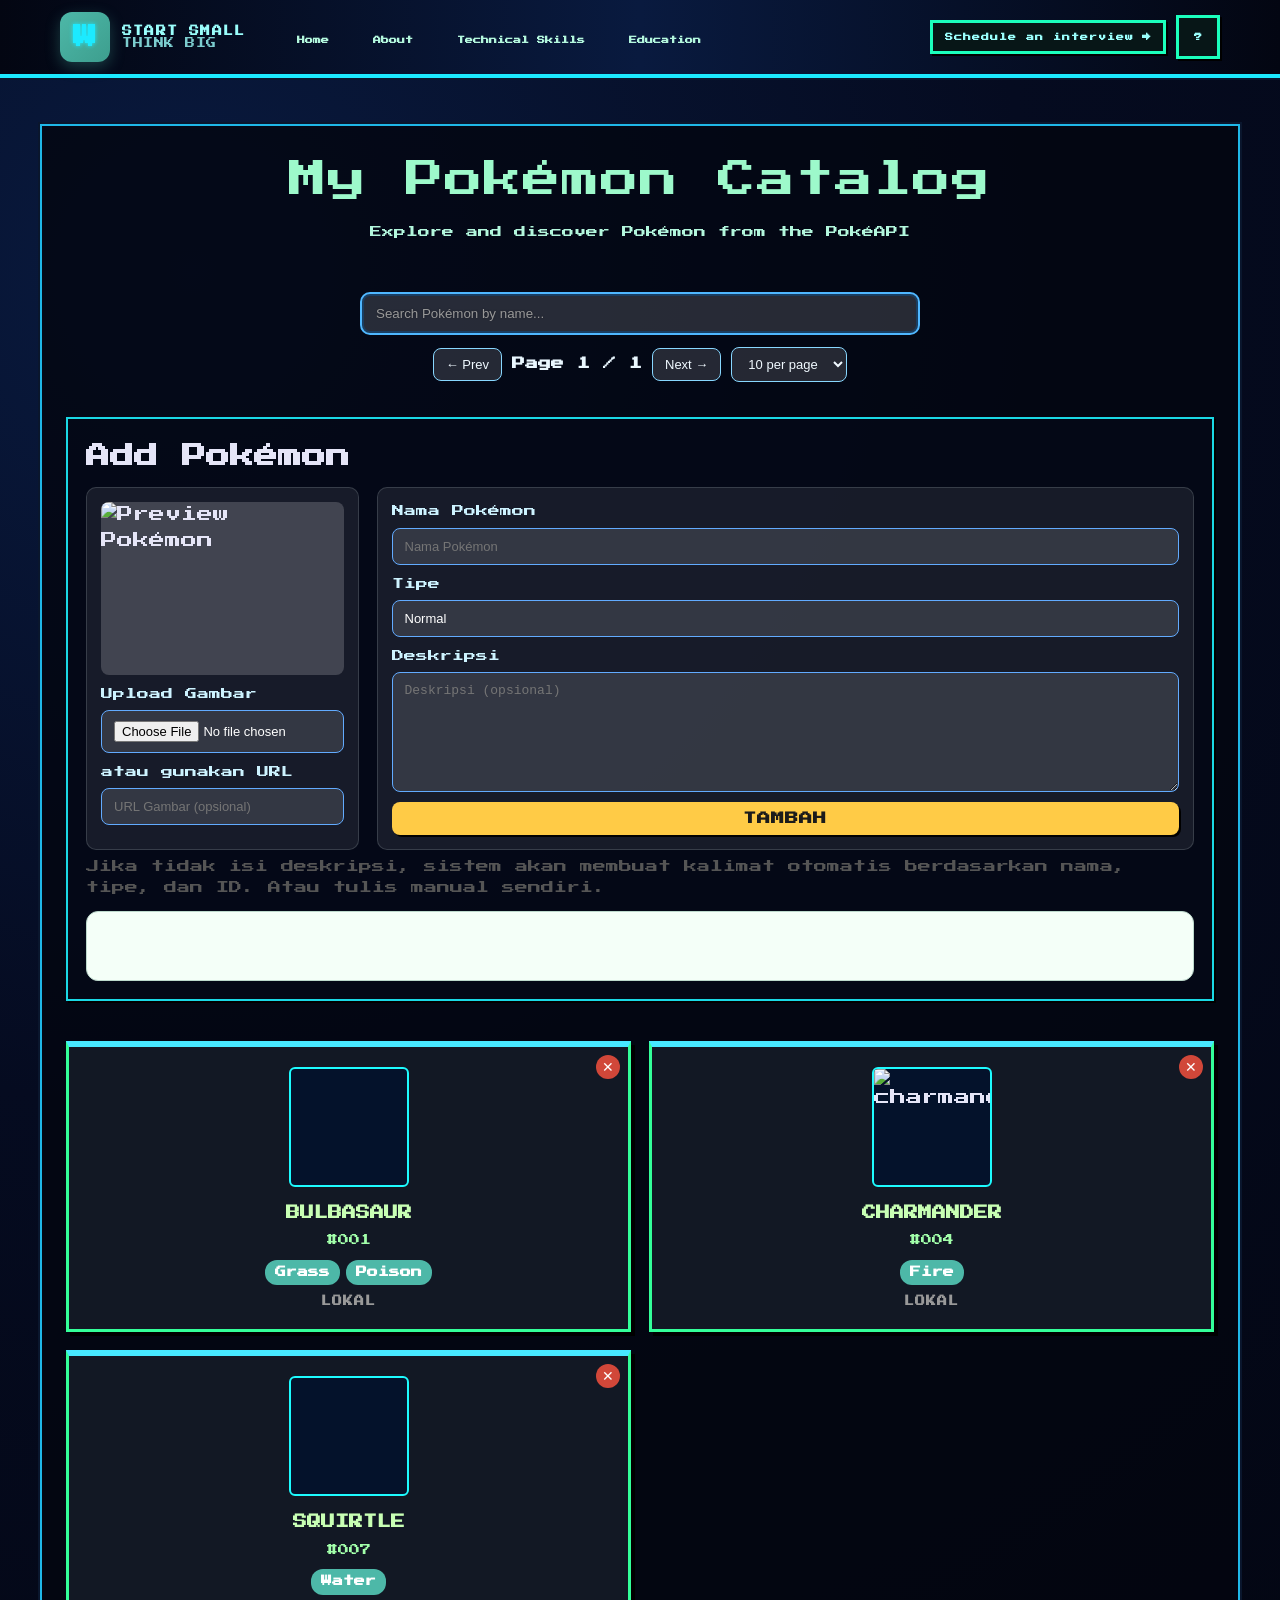
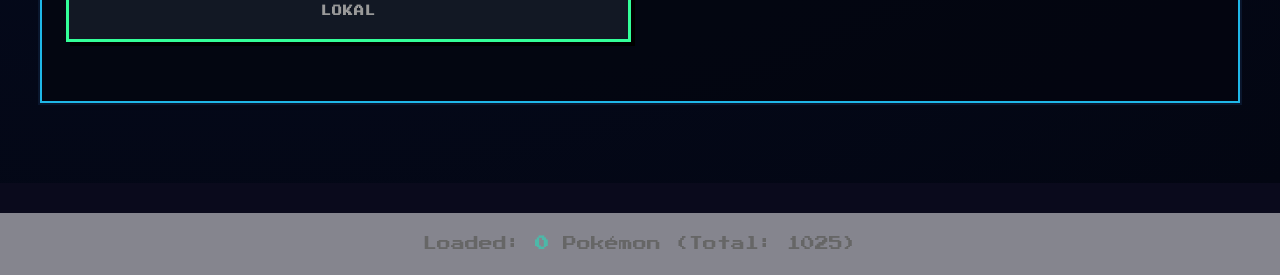
==== catalog/my-catalog.html @ b183f227 "Initial commit" ====
<!DOCTYPE html>
<html lang="id">
<head>
    <meta charset="UTF-8">
    <meta name="viewport" content="width=device-width, initial-scale=1.0">
    <title>My Catalog - Pokémon Collection</title>
    <link rel="preconnect" href="https://fonts.googleapis.com">
    <link rel="preconnect" href="https://fonts.gstatic.com" crossorigin>
    <link href="https://fonts.googleapis.com/css2?family=Press+Start+2P&display=swap" rel="stylesheet">
    <link rel="stylesheet" href="../css/styles.css">
    <link rel="stylesheet" href="../css/catalog.css">
</head>
<body>
    <!-- Navigation Bar -->
    <nav class="navbar navbar-fixed">
        <div class="nav-container">
            <div class="logo">
                <div class="logo-mark">W</div>
                <span class="logo-text">START SMALL<br><small>THINK BIG</small></span>
            </div>
            <ul class="nav-menu">
                <li><a href="../index/index.html">Home</a></li>
                <li><a href="../index/index.html#about">About</a></li>
                <li><a href="../skills/technical-skills.html" target="_blank" rel="noopener noreferrer">Technical Skills</a></li>
                <li><a href="../education/education.html" target="_blank" rel="noopener noreferrer">Education</a></li>
            </ul>
            <div class="nav-buttons">
                <button class="btn-schedule">Schedule an interview <span class="arrow">→</span></button>
                <button class="btn-help">?</button>
            </div>
        </div>
    </nav>

    <!-- Catalog Section -->
    <section class="catalog-section">
        <div class="catalog-container">
            <div class="catalog-header">
                <h1>My Pokémon Catalog</h1>
                <p class="catalog-subtitle">Explore and discover Pokémon from the PokéAPI</p>
            </div>

            <!-- Search, Filter & Pagination -->
            <div class="catalog-controls">
                <input 
                    type="text" 
                    id="searchInput" 
                    class="search-box" 
                    placeholder="Search Pokémon by name..."
                >
                <div class="pagination-controls">
                    <button id="prevPageBtn" class="pagination-btn">&larr; Prev</button>
                    <span id="pageInfo" class="page-info">Page 1 / 1</span>
                    <button id="nextPageBtn" class="pagination-btn">Next &rarr;</button>
                    <select id="itemsPerPage" class="items-per-page">
                        <option value="10" selected>10 per page</option>
                        <option value="20">20 per page</option>
                        <option value="30">30 per page</option>
                        <option value="50">50 per page</option>
                    </select>
                </div>
            </div>

            <div class="catalog-crud">
                <h2>Add Pokémon</h2>
                <form id="addPokemonForm" class="add-pokemon-form">
                    <div class="add-pokemon-grid">
                        <div class="add-pokemon-preview">
                            <img id="pokemonPreview" src="https://raw.githubusercontent.com/PokeAPI/sprites/master/sprites/pokemon/other/official-artwork/1.png" alt="Preview Pokémon">
                            <label for="pokemonFile" class="label">Upload Gambar</label>
                            <input type="file" id="pokemonFile" accept="image/*" class="file-input">
                            <p class="label">atau gunakan URL</p>
                            <input type="url" id="pokemonImage" placeholder="URL Gambar (opsional)">
                        </div>
                        <div class="add-pokemon-fields">
                            <label class="label" for="pokemonName">Nama Pokémon</label>
                            <input type="text" id="pokemonName" placeholder="Nama Pokémon" required>

                            <label class="label" for="pokemonType">Tipe</label>
                            <select id="pokemonType" class="select-type">
                                <option value="normal">Normal</option>
                                <option value="fire">Fire</option>
                                <option value="water">Water</option>
                                <option value="grass">Grass</option>
                                <option value="electric">Electric</option>
                                <option value="ice">Ice</option>
                                <option value="fighting">Fighting</option>
                                <option value="poison">Poison</option>
                                <option value="ground">Ground</option>
                                <option value="flying">Flying</option>
                                <option value="psychic">Psychic</option>
                                <option value="bug">Bug</option>
                                <option value="rock">Rock</option>
                                <option value="ghost">Ghost</option>
                                <option value="dragon">Dragon</option>
                                <option value="dark">Dark</option>
                                <option value="steel">Steel</option>
                                <option value="fairy">Fairy</option>
                            </select>

                            <label class="label" for="pokemonDescription">Deskripsi</label>
                            <textarea id="pokemonDescription" rows="4" placeholder="Deskripsi (opsional)"></textarea>

                            <button type="submit" class="add-btn">Tambah</button>
                        </div>
                    </div>
                </form>
                <p class="hint">Jika tidak isi deskripsi, sistem akan membuat kalimat otomatis berdasarkan nama, tipe, dan ID. Atau tulis manual sendiri.</p>
                <div class="chat-area" id="chatArea"></div>
            </div>

            <!-- Pokemon Grid -->
            <div class="pokemon-grid" id="pokemonGrid">
                <div class="loading">Loading Pokémon...</div>
            </div>
        </div>
    </section>

    <!-- Pagination Info -->
    <div class="pagination-info" id="paginationInfo">
        Loaded: <span id="loadedCount">0</span> Pokémon (Total: 1025)</div>

    <!-- Detail Modal -->
    <div id="pokemonModal" class="modal" style="display: none;">
        <div class="modal-content">
            <span id="closeModal" class="close">×</span>
            <div id="modalBody"></div>
        </div>
    </div>

    <script src="../js/catalog.js"></script>
</body>
</html>
---- css/styles.css ----
* {
    margin: 0;
    padding: 0;
    box-sizing: border-box;
}

body {
    font-family: 'Segoe UI', Tahoma, Geneva, Verdana, sans-serif;
    background-color: #f5f1ed;
    color: #333;
    line-height: 1.6;
}

/* ============= NAVBAR ============= */
.navbar {
    background: linear-gradient(135deg, rgba(245, 241, 237, 0.95) 0%, rgba(240, 220, 200, 0.95) 100%);
    backdrop-filter: blur(10px);
    padding: 18px 0;
    position: sticky;
    top: 0;
    z-index: 100;
    border-bottom: 1px solid rgba(77, 184, 168, 0.15);
    box-shadow: 0 4px 20px rgba(0, 0, 0, 0.08);
    transition: all 0.3s ease;
}

.navbar:hover {
    box-shadow: 0 8px 30px rgba(0, 0, 0, 0.12);
}

.nav-container {
    max-width: 1400px;
    margin: 0 auto;
    padding: 0 40px;
    display: flex;
    justify-content: space-between;
    align-items: center;
    gap: 40px;
}

.logo {
    display: flex;
    align-items: center;
    gap: 15px;
    min-width: 140px;
    cursor: pointer;
    transition: all 0.3s ease;
}

.logo:hover {
    transform: translateY(-2px);
}

.logo-mark {
    width: 50px;
    height: 50px;
    background: linear-gradient(135deg, #4db8a8 0%, #3d9e8e 100%);
    color: white;
    border-radius: 12px;
    display: flex;
    align-items: center;
    justify-content: center;
    font-weight: bold;
    font-size: 22px;
    box-shadow: 0 5px 15px rgba(77, 184, 168, 0.3);
    transition: all 0.3s ease;
}

.logo:hover .logo-mark {
    transform: scale(1.1) rotate(5deg);
    box-shadow: 0 8px 25px rgba(77, 184, 168, 0.4);
}

.logo-text {
    font-size: 12px;
    font-weight: 700;
    letter-spacing: 1.2px;
    line-height: 1.3;
    color: #2c3e50;
}

.logo-text small {
    display: block;
    font-size: 10px;
    letter-spacing: 0.5px;
    font-weight: 500;
    opacity: 0.8;
}

.nav-menu {
    display: flex;
    list-style: none;
    gap: 40px;
    flex: 1;
    align-items: center;
}

.nav-menu li {
    position: relative;
}

.nav-menu a {
    text-decoration: none;
    color: #2c3e50;
    font-size: 14px;
    font-weight: 600;
    transition: all 0.3s ease;
    padding: 8px 12px;
    border-radius: 6px;
    position: relative;
}

.nav-menu a:hover {
    color: #4db8a8;
    background-color: rgba(77, 184, 168, 0.1);
    transform: translateY(-2px);
}

.nav-menu a::after {
    content: '';
    position: absolute;
    bottom: -6px;
    left: 12px;
    width: 0;
    height: 3px;
    background: linear-gradient(90deg, #4db8a8, #3d9e8e);
    border-radius: 2px;
    transition: width 0.3s ease;
}

.nav-menu a:hover::after {
    width: calc(100% - 24px);
}

.nav-buttons {
    display: flex;
    gap: 15px;
    align-items: center;
}

.btn-schedule {
    background: linear-gradient(135deg, #4db8a8 0%, #3d9e8e 100%);
    color: white;
    border: none;
    padding: 12px 28px;
    border-radius: 25px;
    font-size: 14px;
    font-weight: 600;
    cursor: pointer;
    transition: all 0.3s ease;
    display: flex;
    align-items: center;
    gap: 8px;
    white-space: nowrap;
    box-shadow: 0 4px 15px rgba(77, 184, 168, 0.3);
}

.btn-schedule:hover {
    transform: translateY(-3px);
    box-shadow: 0 8px 25px rgba(77, 184, 168, 0.4);
}

.btn-schedule:active {
    transform: translateY(-1px);
}

.btn-help {
    width: 44px;
    height: 44px;
    border-radius: 50%;
    background: linear-gradient(135deg, #4db8a8 0%, #3d9e8e 100%);
    color: white;
    border: none;
    font-size: 20px;
    font-weight: bold;
    cursor: pointer;
    transition: all 0.3s ease;
    display: flex;
    align-items: center;
    justify-content: center;
    box-shadow: 0 4px 15px rgba(77, 184, 168, 0.3);
    position: relative;
}

.btn-help:hover {
    transform: scale(1.15) rotate(10deg);
    box-shadow: 0 8px 25px rgba(77, 184, 168, 0.4);
}

.btn-help:active {
    transform: scale(1.05) rotate(10deg);
}

.arrow {
    transition: transform 0.3s ease;
}

.btn-schedule:hover .arrow {
    transform: translateX(5px);
}

/* ============= HERO SECTION ============= */
.hero {
    max-width: 1400px;
    margin: 0 auto;
    padding: 60px 40px;
    display: grid;
    grid-template-columns: 1fr 300px;
    gap: 40px;
    position: relative;
}

.hero-content {
    position: relative;
    min-height: 600px;
}

.my-guide-badge {
    display: inline-flex;
    align-items: center;
    gap: 8px;
    background-color: #f4d89f;
    padding: 12px 20px;
    border-radius: 50px;
    margin-bottom: 30px;
    font-size: 12px;
    font-weight: 700;
    letter-spacing: 0.5px;
    color: #2c3e50;
}

.my-catalog-link {
    text-decoration: none;
    cursor: pointer;
    transition: all 0.3s ease;
    display: inline-block;
}

.my-catalog-link:hover .my-guide-badge {
    background-color: #ecc86f;
    transform: translateY(-3px);
    box-shadow: 0 5px 15px rgba(0, 0, 0, 0.1);
}

.badge-icon {
    font-size: 18px;
}

.hero-text {
    margin-bottom: 50px;
}

.hero-text h1 {
    font-size: 72px;
    font-weight: 400;
    line-height: 1.2;
    color: #2c3e50;
    margin-bottom: 25px;
    font-family: 'Georgia', serif;
    letter-spacing: -1px;
}

.hero-subtitle {
    font-size: 18px;
    color: #555;
    margin-bottom: 35px;
    font-weight: 400;
}

.btn-cta {
    background-color: #4db8a8;
    color: white;
    border: none;
    padding: 15px 35px;
    border-radius: 30px;
    font-size: 16px;
    font-weight: 600;
    cursor: pointer;
    transition: all 0.3s ease;
    display: inline-flex;
    align-items: center;
    gap: 10px;
}

.btn-cta:hover {
    background-color: #3d9e8e;
    transform: translateY(-3px);
    box-shadow: 0 8px 20px rgba(77, 184, 168, 0.3);
}

/* ============= ILLUSTRATION ============= */
.illustration-container {
    position: relative;
    height: 400px;
    margin-top: 80px;
    border-radius: 15px;
    overflow: hidden;
    box-shadow: 0 10px 40px rgba(0, 0, 0, 0.1);
}

.illustration {
    width: 100%;
    height: 100%;
    object-fit: cover;
}

.balloon {
    animation: float 3s ease-in-out infinite;
}

@keyframes float {
    0%, 100% {
        transform: translateY(0px);
    }
    50% {
        transform: translateY(-20px);
    }
}

/* ============= CHAT SECTION ============= */
.chat-section {
    display: flex;
    flex-direction: column;
    align-items: center;
}

.chat-box {
    background-color: white;
    border-radius: 20px;
    padding: 30px 25px;
    text-align: center;
    box-shadow: 0 5px 30px rgba(0, 0, 0, 0.08);
    position: relative;
    top: 60px;
    min-width: 280px;
}

.chat-box h3 {
    font-size: 14px;
    color: #999;
    font-weight: 400;
    margin-bottom: 5px;
    letter-spacing: 0.5px;
}

.chat-box h2 {
    font-size: 32px;
    color: #2c3e50;
    font-weight: 600;
    margin-bottom: 20px;
    font-family: 'Georgia', serif;
}

.wisnu-avatar {
    width: 100px;
    height: 100px;
    margin: 0 auto 25px;
    border-radius: 50%;
    background: linear-gradient(135deg, #e8c4d9 0%, #f5d5e0 100%);
    display: flex;
    align-items: center;
    justify-content: center;
    font-size: 50px;
    box-shadow: 0 4px 15px rgba(0, 0, 0, 0.1);
}

.avatar-placeholder {
    width: 100%;
    height: 100%;
    border-radius: 50%;
    display: flex;
    align-items: center;
    justify-content: center;
}

.avatar-image {
    width: 100%;
    height: 100%;
    border-radius: 50%;
    object-fit: cover;
    object-position: center;
}

.btn-chat {
    background-color: #4db8a8;
    color: white;
    border: none;
    padding: 12px 30px;
    border-radius: 25px;
    font-size: 14px;
    font-weight: 600;
    cursor: pointer;
    transition: all 0.3s ease;
    width: 100%;
}

.btn-chat:hover {
    background-color: #3d9e8e;
    transform: translateY(-2px);
    box-shadow: 0 5px 15px rgba(77, 184, 168, 0.3);
}

/* ============= ABOUT SECTION ============= */
.about-section {
    padding: 80px 40px;
    background-color: #f5f1ed;
    scroll-margin-top: 80px;
}

.about-container {
    max-width: 1200px;
    margin: 0 auto;
    display: grid;
    grid-template-columns: 2fr 1fr;
    gap: 60px;
    align-items: start;
}

.about-content {
    padding: 40px;
    background-color: white;
    border-radius: 15px;
    box-shadow: 0 5px 30px rgba(0, 0, 0, 0.08);
}

.about-content h2 {
    font-size: 32px;
    color: #2c3e50;
    margin-bottom: 25px;
    font-family: 'Georgia', serif;
    font-weight: 600;
}

.about-content p {
    font-size: 15px;
    color: #555;
    line-height: 1.8;
    margin-bottom: 20px;
    text-align: justify;
}

.about-stats {
    display: grid;
    grid-template-columns: 1fr;
    gap: 20px;
}

.stat-item {
    background: linear-gradient(135deg, #4db8a8 0%, #3d9e8e 100%);
    color: white;
    padding: 30px 25px;
    border-radius: 12px;
    text-align: center;
    box-shadow: 0 5px 15px rgba(77, 184, 168, 0.2);
    transition: all 0.3s ease;
}

.stat-item:hover {
    transform: translateY(-5px);
    box-shadow: 0 10px 25px rgba(77, 184, 168, 0.3);
}

.stat-item h3 {
    font-size: 14px;
    font-weight: 500;
    opacity: 0.9;
    margin-bottom: 8px;
    letter-spacing: 0.5px;
}

.stat-item p {
    font-size: 28px;
    font-weight: 700;
    margin: 0;
    color: white;
}

@media (max-width: 768px) {
    .about-section {
        padding: 50px 20px;
    }

    .about-container {
        grid-template-columns: 1fr;
        gap: 30px;
    }

    .about-content {
        padding: 25px;
    }

    .about-content h2 {
        font-size: 24px;
    }

    .about-content p {
        font-size: 14px;
        text-align: left;
    }

    .stat-item p {
        font-size: 22px;
    }
}

/* ============= RESPONSIVE ============= */
@media (max-width: 1200px) {
    .nav-container {
        padding: 0 30px;
        gap: 30px;
    }

    .nav-menu {
        gap: 25px;
    }

    .hero {
        grid-template-columns: 1fr;
        gap: 30px;
        padding: 40px 30px;
    }

    .hero-text h1 {
        font-size: 48px;
    }

    .chat-section {
        margin-top: 40px;
        position: relative;
        top: 0;
    }
}

@media (max-width: 768px) {
    .nav-container {
        flex-wrap: wrap;
        justify-content: space-between;
        padding: 15px 20px;
    }

    .nav-menu {
        flex-wrap: wrap;
        gap: 15px;
        order: 3;
        flex-basis: 100%;
        margin-top: 20px;
    }

    .nav-menu a {
        font-size: 13px;
    }

    .btn-schedule span {
        display: none;
    }

    .hero {
        padding: 30px 20px;
    }

    .hero-text h1 {
        font-size: 36px;
    }

    .hero-subtitle {
        font-size: 16px;
    }

    .my-guide-badge {
        margin-bottom: 20px;
    }

    .illustration-container {
        height: 300px;
        margin-top: 40px;
    }

    .chat-box {
        min-width: 100%;
        max-width: 280px;
    }
}

@media (max-width: 480px) {
    .nav-container {
        padding: 10px 15px;
    }

    .logo-text {
        font-size: 9px;
    }

    .nav-menu {
        order: 3;
        flex-basis: 100%;
        margin-top: 15px;
        gap: 12px;
    }

    .nav-menu a {
        font-size: 12px;
    }

    .nav-buttons {
        order: 2;
    }

    .hero {
        padding: 20px 15px;
    }

    .hero-text h1 {
        font-size: 28px;
    }

    .hero-subtitle {
        font-size: 14px;
    }

    .illustration-container {
        height: 250px;
        margin-top: 30px;
    }

    .chat-box {
        min-width: 100%;
        padding: 20px 15px;
    }

    .chat-box h2 {
        font-size: 24px;
    }

    .wisnu-avatar {
        width: 80px;
        height: 80px;
        font-size: 40px;
    }
}

/* ============= ACHIEVEMENT SECTION ============= */
.achievement-section {
    padding: 80px 40px;
    background: linear-gradient(135deg, #f0dcc8 0%, #e8d4bc 100%);
    scroll-margin-top: 80px;
}

.achievement-container {
    max-width: 1200px;
    margin: 0 auto;
}

.achievement-section h2 {
    font-size: 48px;
    color: #2c3e50;
    margin-bottom: 15px;
    font-family: 'Georgia', serif;
    font-weight: 600;
    text-align: center;
}

.achievement-subtitle {
    font-size: 18px;
    color: #666;
    text-align: center;
    margin-bottom: 50px;
    font-weight: 400;
}

.achievement-grid {
    display: grid;
    grid-template-columns: repeat(auto-fit, minmax(350px, 1fr));
    gap: 30px;
}

.achievement-card {
    background: white;
    border-radius: 15px;
    padding: 40px;
    box-shadow: 0 5px 30px rgba(0, 0, 0, 0.08);
    transition: all 0.3s ease;
    display: flex;
    gap: 30px;
    align-items: flex-start;
}

.achievement-card:hover {
    transform: translateY(-8px);
    box-shadow: 0 15px 50px rgba(0, 0, 0, 0.15);
}

.achievement-logo {
    flex-shrink: 0;
    width: 100px;
    height: 100px;
    background: linear-gradient(135deg, #4db8a8 0%, #3d9e8e 100%);
    border-radius: 15px;
    display: flex;
    align-items: center;
    justify-content: center;
    box-shadow: 0 5px 15px rgba(77, 184, 168, 0.25);
}

.cert-icon {
    font-size: 50px;
    line-height: 1;
}

.achievement-details {
    flex: 1;
}

.achievement-details h3 {
    font-size: 22px;
    color: #2c3e50;
    margin-bottom: 8px;
    font-family: 'Georgia', serif;
    font-weight: 600;
}

.cert-level {
    font-size: 16px;
    color: #4db8a8;
    font-weight: 600;
    margin-bottom: 8px;
}

.cert-score {
    font-size: 14px;
    color: #666;
    margin-bottom: 15px;
    font-weight: 500;
}

.cert-scores {
    display: grid;
    grid-template-columns: 1fr 1fr;
    gap: 15px;
    margin-bottom: 15px;
}

.score-item {
    background: #f5f1ed;
    padding: 12px;
    border-radius: 8px;
    text-align: center;
    transition: all 0.3s ease;
}

.score-item:hover {
    background: #ede4d8;
}

.score-label {
    display: block;
    font-size: 12px;
    color: #888;
    font-weight: 500;
    margin-bottom: 5px;
    text-transform: uppercase;
    letter-spacing: 0.5px;
}

.score-number {
    display: block;
    font-size: 24px;
    color: #4db8a8;
    font-weight: 700;
}

.cert-date {
    font-size: 13px;
    color: #888;
    margin: 0;
    font-weight: 500;
}

/* ============= FOOTER ============= */
.footer {
    background-color: #2c3e50;
    padding: 60px 40px 30px;
}

.footer-container {
    max-width: 1200px;
    margin: 0 auto;
}

.footer-content {
    display: flex;
    justify-content: space-between;
    align-items: center;
    margin-bottom: 40px;
    flex-wrap: wrap;
    gap: 30px;
}

.footer-credit {
    font-size: 18px;
    color: #ecf0f1;
    margin: 0;
    font-weight: 500;
    letter-spacing: 0.5px;
}

.heart {
    display: inline-block;
    animation: heartbeat 1.5s ease-in-out infinite;
}

@keyframes heartbeat {
    0%, 100% {
        transform: scale(1);
    }
    25% {
        transform: scale(1.2);
    }
    50% {
        transform: scale(1);
    }
}

.social-links {
    display: flex;
    gap: 20px;
    align-items: center;
}

.social-link {
    width: 50px;
    height: 50px;
    background: linear-gradient(135deg, #4db8a8 0%, #3d9e8e 100%);
    border-radius: 50%;
    display: flex;
    align-items: center;
    justify-content: center;
    font-size: 24px;
    text-decoration: none;
    transition: all 0.3s ease;
    box-shadow: 0 4px 15px rgba(77, 184, 168, 0.3);
}

.social-link:hover {
    transform: translateY(-5px) scale(1.15);
    box-shadow: 0 10px 30px rgba(77, 184, 168, 0.4);
}

.social-link:active {
    transform: translateY(-2px) scale(1.1);
}

.footer-copyright {
    text-align: center;
    font-size: 13px;
    color: #95a5a6;
    margin: 0;
    padding-top: 30px;
    border-top: 1px solid rgba(255, 255, 255, 0.1);
    font-weight: 400;
}

/* ============= RESPONSIVE FOOTER ============= */
@media (max-width: 768px) {
    .achievement-section {
        padding: 60px 25px;
    }

    .achievement-section h2 {
        font-size: 36px;
    }

    .achievement-card {
        flex-direction: column;
        text-align: center;
    }

    .achievement-logo {
        margin: 0 auto;
    }

    .footer-content {
        flex-direction: column;
        text-align: center;
        margin-bottom: 30px;
    }

    .footer-credit {
        font-size: 16px;
    }

    .social-links {
        justify-content: center;
    }

    .footer {
        padding: 50px 25px 25px;
    }
}

@media (max-width: 480px) {
    .achievement-section {
        padding: 50px 15px;
    }

    .achievement-section h2 {
        font-size: 28px;
    }

    .achievement-card {
        padding: 25px 20px;
        gap: 20px;
    }

    .achievement-logo {
        width: 80px;
        height: 80px;
    }

    .cert-icon {
        font-size: 40px;
    }

    .achievement-details h3 {
        font-size: 18px;
    }

    .score-number {
        font-size: 20px;
    }

    .footer-credit {
        font-size: 14px;
    }

    .social-link {
        width: 45px;
        height: 45px;
        font-size: 20px;
    }

    .social-links {
        gap: 15px;
    }
}
---- css/catalog.css ----
/* ============= NAVBAR FIXED STYLING ============= */
.navbar-fixed {
    position: fixed;
    top: 0;
    width: 100%;
    background: linear-gradient(90deg, #030612 0%, #091a3f 50%, #030612 100%);
    border-bottom: 4px solid #1ceaff;
    padding: 12px 0;
    z-index: 100;
    transition: all 0.2s ease;
    box-shadow: 0 0 0 2px #0a162d, 2px 2px 0 #000;
    font-family: 'Press Start 2P', monospace;
}

.nav-container {
    display: flex;
    justify-content: space-between;
    align-items: center;
    max-width: 1200px;
    margin: 0 auto;
    padding: 0 20px;
}

.logo {
    display: flex;
    align-items: center;
    gap: 12px;
}

.logo-mark {
    font-size: 24px;
    color: #1ceaff;
    text-shadow: 0 0 4px #1ceaff;
}

.logo-text {
    font-size: 10px;
    color: #9afefc;
    line-height: 1.2;
}

.nav-menu {
    display: flex;
    gap: 20px;
    list-style: none;
    margin: 0;
    padding: 0;
}

.nav-menu a {
    color: #b3f7dd;
    text-decoration: none;
    font-size: 8px;
    transition: color 0.2s ease;
}

.nav-menu a:hover {
    color: #1ceaff;
    text-shadow: 0 0 2px #1ceaff;
}

.nav-buttons {
    display: flex;
    gap: 10px;
}

.btn-schedule,
.btn-help {
    font-family: 'Press Start 2P', monospace;
    font-size: 8px;
    letter-spacing: 1px;
    border: 2px solid #1bffbd;
    border-radius: 0;
    background: #071617;
    color: #9afefc;
    padding: 8px 10px;
    cursor: pointer;
    box-shadow: 2px 2px 0 #000;
    transition: all 0.2s ease;
}

.btn-schedule:hover,
.btn-help:hover {
    background: #0f3b40;
    color: #fff;
    transform: translateY(-1px);
}

html, body {
    background: #0a0a1c;
    color: #e5e5f7;
    font-family: 'Press Start 2P', monospace;
}

/* ============= CATALOG SECTION ============= */
.catalog-section {
    padding: 120px 40px 80px 40px;
    background: radial-gradient(circle at 15% 15%, #091a3f 0%, #050b20 45%, #030612 100%);
    min-height: 100vh;
    position: relative;
    border-top: 4px solid #1ceaff;
}

.catalog-container {
    max-width: 1200px;
    width: 100%;
    margin: 0 auto;
    background: rgba(3, 6, 16, 0.8);
    border: 2px solid #1fb7e8;
    box-shadow: 0 0 0 2px #0a162d, 2px 2px 0 #040814;
    padding: 24px;
}


.catalog-header {
    text-align: center;
    margin-bottom: 50px;
}

.catalog-header h1 {
    font-size: 38px;
    color: #9df9cb;
    margin-bottom: 12px;
    font-family: 'Press Start 2P', monospace;
    font-weight: 400;
    letter-spacing: 1px;
}

.catalog-subtitle {
    font-size: 12px;
    color: #b3f7dd;
    font-weight: 400;
    font-family: 'Press Start 2P', monospace;
}

/* ============= SEARCH & FILTER ============= */
.catalog-controls {
    display: flex;
    flex-direction: column;
    gap: 12px;
    margin-bottom: 35px;
    align-items: center;
    width: 100%;
}

.search-box {
    width: min(560px, 100%);
    padding: 12px 14px;
    border: 2px solid #4fb7ff;
    border-radius: 10px;
    background: rgba(255, 255, 255, 0.14);
    color: #fff;
    text-shadow: 0 0 2px rgba(0, 0, 0, 0.4);
    box-shadow: inset 0 0 0 2px rgba(14, 81, 137, 0.5);
}

.pagination-controls {
    display: flex;
    gap: 10px;
    align-items: center;
    flex-wrap: wrap;
}

.pagination-btn,
.items-per-page {
    border: 1px solid #88d7ff;
    border-radius: 8px;
    background: #ffffff22;
    color: #f0f9ff;
    padding: 8px 12px;
    font-size: 13px;
    cursor: pointer;
}

.page-info {
    color: #e9f7ff;
    font-size: 13px;
    font-weight: 700;
}

.pagination-btn:hover,
.items-per-page:hover {
    background: #4db6ff44;
}

.load-more-btn,
.add-btn,
.btn-schedule,
.btn-help {
    font-family: 'Press Start 2P', monospace;
    letter-spacing: 1px;
    border: 3px solid #1bffbd;
    border-radius: 0;
    background: #071617;
    color: #9afefc;
    padding: 10px 12px;
    cursor: pointer;
    box-shadow: 2px 2px 0 #000;
}

.load-more-btn:hover,
.add-btn:hover,
.btn-schedule:hover,
.btn-help:hover {
    background: #0f3b40;
    color: #fff;
    transform: translateY(-1px);
}

.search-box:focus {
    box-shadow: 0 0 0 3px rgba(77, 184, 168, 0.2);
    border-color: #3d9e8e;
}

.search-box::placeholder {
    color: #999;
}

.load-more-btn {
    background-color: #4db8a8;
    color: white;
    border: none;
    padding: 12px 30px;
    border-radius: 25px;
    font-size: 14px;
    font-weight: 600;
    cursor: pointer;
    transition: all 0.3s ease;
    white-space: nowrap;
}

.load-more-btn:hover {
    background-color: #3d9e8e;
    transform: translateY(-2px);
    box-shadow: 0 5px 15px rgba(77, 184, 168, 0.3);
}

.load-more-btn:disabled {
    background-color: #ccc;
    cursor: not-allowed;
    transform: none;
}

/* ============= POKEMON GRID ============= */
.pokemon-grid {
    display: grid;
    grid-template-columns: repeat(2, 1fr);
    gap: 18px;
    margin-bottom: 35px;
}

@media (max-width: 1000px) {
    .pokemon-grid {
        grid-template-columns: repeat(2, minmax(0, 1fr));
    }
}

@media (max-width: 700px) {
    .pokemon-grid {
        grid-template-columns: 1fr;
    }
}

.pokemon-card {
    position: relative;
    background-color: #121824;
    border-radius: 0;
    padding: 20px;
    text-align: center;
    box-shadow: 4px 4px 0 #000;
    transition: all 0.2s ease;
    cursor: pointer;
    border: 3px solid #33ff99;
    border-top: 6px solid #47e8ff;
    animation: fadeIn 0.4s ease;
}

.delete-card-btn {
    position: absolute;
    top: 8px;
    right: 8px;
    border: none;
    background: rgba(231, 76, 60, 0.9);
    color: #fff;
    width: 24px;
    height: 24px;
    border-radius: 50%;
    cursor: pointer;
    font-size: 14px;
    line-height: 24px;
    text-align: center;
    z-index: 2;
}

.delete-card-btn:hover {
    background: rgba(192, 57, 43, 1);
}

.pokemon-source {
    margin-top: 8px;
    color: #999;
    font-size: 11px;
    font-weight: 600;
    text-transform: uppercase;
}

.pokemon-card:hover {
    transform: translateY(-8px);
    box-shadow: 0 15px 40px rgba(0, 0, 0, 0.15);
}

.pokemon-image {
    width: 120px;
    height: 120px;
    margin: 0 auto 15px;
    background-color: #04122b;
    border-radius: 6px;
    display: flex;
    align-items: center;
    justify-content: center;
    overflow: hidden;
    border: 2px solid #1dfbff;
}

.pokemon-image img {
    width: 100%;
    height: 100%;
    object-fit: contain;
    transition: transform 0.2s ease;
}

.pokemon-card:hover .pokemon-image img {
    transform: scale(1.1);
}

.pokemon-name {
    font-size: 14px;
    font-weight: 700;
    color: #c8ffb4;
    margin-bottom: 8px;
    text-transform: uppercase;
    font-family: 'Press Start 2P', monospace;
}

.pokemon-id {
    font-size: 11px;
    color: #a2ffaa;
    margin-bottom: 10px;
    font-family: 'Press Start 2P', monospace;
}

.pokemon-source {
    margin-top: 8px;
    color: #999;
    font-size: 10px;
    font-weight: 700;
    text-transform: uppercase;
    letter-spacing: 1px;
}

.pokemon-type {
    display: flex;
    flex-wrap: wrap;
    gap: 6px;
    justify-content: center;
    margin-top: 10px;
}

.type-badge {
    background-color: #4db8a8;
    color: white;
    padding: 4px 10px;
    border-radius: 12px;
    font-size: 11px;
    font-weight: 600;
    text-transform: capitalize;
}

.loading {
    grid-column: 1 / -1;
    text-align: center;
    padding: 40px 20px;
    font-size: 16px;
    color: #666;
}

.loading::after {
    content: '';
    animation: dots 1.5s steps(4, end) infinite;
}

@keyframes dots {
    0%, 20% { content: ''; }
    40% { content: '.'; }
    60% { content: '..'; }
    80%, 100% { content: '...'; }
}

@keyframes fadeIn {
    from {
        opacity: 0;
        transform: translateY(10px);
    }
    to {
        opacity: 1;
        transform: translateY(0);
    }
}

/* ============= PAGINATION INFO ============= */
.pagination-info {
    text-align: center;
    padding: 20px;
    font-size: 14px;
    color: #666;
    background-color: rgba(255, 255, 255, 0.5);
    margin-top: 30px;
}

#loadedCount {
    font-weight: 600;
    color: #4db8a8;
}

.catalog-crud {
    margin-bottom: 40px;
    text-align: left;
    background: rgba(4, 9, 24, 0.82);
    border: 2px solid #1ad8e5;
    padding: 18px;
    box-shadow: 2px 2px 0 #000;
}

.add-pokemon-form {
    display: block;
    margin-top: 12px;
}

.add-pokemon-grid {
    display: grid;
    grid-template-columns: 1fr 3fr;
    gap: 18px;
    align-items: stretch;
}

.add-pokemon-preview,
.add-pokemon-fields {
    background: rgba(255, 255, 255, 0.08);
    border: 1px solid rgba(235, 255, 255, 0.15);
    padding: 14px;
    border-radius: 10px;
    display: flex;
    flex-direction: column;
}

.add-pokemon-preview img {
    width: 100%;
    height: auto;
    object-fit: contain;
    border-radius: 8px;
    background: rgba(255, 255, 255, 0.18);
    margin-bottom: 10px;
    flex: 1;
}

.file-input {
    margin-bottom: 10px;
}

.add-pokemon-preview .label,
.add-pokemon-fields .label {
    display: block;
    margin-bottom: 6px;
    color: #cdf3ff;
    font-size: 12px;
}

.add-pokemon-preview input,
.add-pokemon-fields input,
.add-pokemon-fields select,
.add-pokemon-fields textarea {
    width: 100%;
    margin-bottom: 10px;
    padding: 10px 12px;
    border: 1px solid #62abff;
    border-radius: 8px;
    background: rgba(255, 255, 255, 0.12);
    color: #fff;
    font-size: 13px;
}

.add-pokemon-fields textarea {
    min-height: 120px;
    resize: vertical;
}

.add-pokemon-fields select {
    appearance: none;
    -webkit-appearance: none;
    background: rgba(255, 255, 255, 0.12);
    color: #fff;
}

.add-btn {
    background-color: #ffcb46;
    border: none;
    color: #1b1b1b;
    padding: 10px 18px;
    border-radius: 8px;
    cursor: pointer;
    font-weight: 700;
    text-transform: uppercase;
}

.add-btn:hover {
    background-color: #ffda75;
}

@media (max-width: 900px) {
    .add-pokemon-grid {
        grid-template-columns: 1fr;
    }
}

.add-btn:hover {
    background-color: #ffb300;
}

.hint {
    color: #555;
    font-size: 13px;
    margin-top: 7px;
}

.chat-area {
    border: 1px solid #bcd9cc;
    background: #f4fff8;
    border-radius: 12px;
    padding: 10px 12px;
    min-height: 70px;
    margin-top: 12px;
    color: #1f4038;
    font-size: 14px;
}

.chat-area .chat-item {
    margin: 6px 0;
}

.chat-area .chat-item span {
    font-weight: 600;
}

.modal {
    position: fixed;
    top: 0;
    left: 0;
    width: 100%;
    height: 100%;
    background: rgba(0,0,0,0.6);
    display: flex;
    justify-content: center;
    align-items: center;
    z-index: 9999;
}

.modal-content {
    background: #ffffff;
    border-radius: 16px;
    max-width: 900px;
    width: min(95%, 900px);
    padding: 16px;
    box-shadow: 0 20px 45px rgba(0,0,0,0.30);
    position: relative;
}

.close {
    position: absolute;
    right: 14px;
    top: 10px;
    width: 34px;
    height: 34px;
    border-radius: 50%;
    border: 2px solid #4579a7;
    display: flex;
    align-items: center;
    justify-content: center;
    background: #fff;
    color: #1f3a63;
    font-size: 18px;
    font-weight: 900;
    cursor: pointer;
}

.modal-body {
    display: grid;
    grid-template-columns: 1fr;
    gap: 14px;
    position: relative;
}

.modal-top {
    display: grid;
    grid-template-columns: 220px 1fr;
    gap: 14px;
    align-items: start;
}

.modal-pokemon-image {
    width: 100%;
    border-radius: 12px;
    background: #f2f7ff;
    padding: 10px;
    display: flex;
    align-items: center;
    justify-content: center;
}

.modal-pokemon-image img {
    max-width: 100%;
    max-height: 220px;
    object-fit: contain;
}

.modal-pokemon-info h3 {
    margin: 0 0 6px;
    font-size: 30px;
    color: #142c56;
    text-transform: capitalize;
}

.modal-pokemon-info .subtitle {
    margin: 0; color: #4b5f7f; font-size: 14px;
}

.type-badges-row {
    display: flex; gap: 8px; flex-wrap: wrap; margin-top: 8px;
}

.type-badges-row .type-badge {
    padding: 5px 10px; font-size: 12px; border-radius: 999px; font-weight: 700; color: #fff; text-transform: uppercase;
}

.type-badge-normal { background: #A8A77A; }
.type-badge-fire { background: #EE8130; }
.type-badge-water { background: #6390F0; }
.type-badge-electric { background: #F7D02C; }
.type-badge-grass { background: #7AC74C; }
.type-badge-ice { background: #96D9D6; }
.type-badge-fighting { background: #C22E28; }
.type-badge-poison { background: #A33EA1; }
.type-badge-ground { background: #E2BF65; }
.type-badge-flying { background: #A98FF3; }
.type-badge-psychic { background: #F95587; }
.type-badge-bug { background: #A6B91A; }
.type-badge-rock { background: #B6A136; }
.type-badge-ghost { background: #735797; }
.type-badge-dragon { background: #6F35FC; }
.type-badge-dark { background: #705746; }
.type-badge-steel { background: #B7B7CE; }
.type-badge-fairy { background: #D685AD; }

.modal-details-grid {
    display: grid;
    grid-template-columns: repeat(2, minmax(170px, 1fr));
    gap: 10px;
    border: 1px solid #dae2e8;
    border-radius: 10px;
    padding: 12px;
    background: #fbfdff;
}

.detail-item {
    font-size: 13px;
    color: #384c72;
}

.detail-item b {
    color: #1f3a63;
}

.modal-description {
    font-size: 14px;
    line-height: 1.5;
    color: #2d3e61;
    background: #f8fbff;
    border: 1px solid #dae4f1;
    border-radius: 10px;
    padding: 12px;
}

@media (max-width: 780px) {
    .modal-top { grid-template-columns: 1fr; }
    .modal-details-grid { grid-template-columns: 1fr; }
}

.modal-body .modal-image {
    background: #eff7ff;
    border-radius: 10px;
    padding: 12px;
    display: flex;
    justify-content: center;
}

.modal-body .modal-image img {
    width: 100%;
    height: auto;
    max-height: 280px;
    object-fit: contain;
}

.modal-body .modal-data {
    color: #223451;
}

.modal-body .modal-data h3 {
    margin-top: 0;
    text-transform: capitalize;
}

.modal-body .modal-data p {
    margin: 6px 0;
}

.modal-base-stats {
    min-width: 175px;
    border: 1px solid #dbe9ff;
    border-radius: 10px;
    padding: 10px;
    background: #f3f8ff;
}

.modal-base-stats h4 {
    margin: 0 0 8px;
    font-size: 14px;
    color: #1f3b6b;
}

.modal-base-stats ul {
    list-style: none;
    padding: 0;
    margin: 0;
}

.modal-base-stats ul li {
    font-size: 13px;
    margin-bottom: 4px;
}

.modal-action-row {
    margin-top: 14px;
    display: flex;
    gap: 10px;
    flex-wrap: wrap;
}

.modal-action-row button,
.save-update-btn,
.cancel-update-btn,
.update-btn {
    border: 2px solid #0f2153;
    border-radius: 0;
    width: 120px;
    height: 42px;
    min-width: 120px;
    padding: 0 8px;
    font-weight: 700;
    font-size: 14px;
    letter-spacing: 0.2px;
    cursor: pointer;
    box-shadow: 0 4px 0 #0f2153;
    transition: transform 0.12s linear, box-shadow 0.12s linear;
    display: inline-flex;
    justify-content: center;
    align-items: center;
    line-height: 1;
    background: #6fa7ff;
    color: #ffffff;
}

.modal-action-row button:hover {
    transform: translateY(-2px);
    box-shadow: 0 2px 0 #0f2153;
}

.modal-action-row .delete-btn {
    background: #d95b4a;
}

.modal-action-row .close-modal {
    background: #5597ff;
}

.update-btn {
    background: #72a8ff;
}

.save-update-btn {
    background: #3fa359;
}

.cancel-update-btn {
    background: #64758f;
}

.modal-action-row .delete-btn {
    width: 120px;
    height: 42px;
    display: inline-flex;
    align-items: center;
    justify-content: center;
}

.modal-action-row .close-modal, 
.modal-action-row .delete-btn, 
.modal-action-row .update-btn {
    min-width: 110px;
}

.update-btn {
    background: linear-gradient(135deg, #6888ff, #42b7ff);
    color: #ffffff;
}

.update-btn:hover {
    transform: translateY(-2px);
    box-shadow: 0 8px 16px rgba(0,0,0,0.2);
}

.delete-btn {
    background: linear-gradient(135deg, #fa5a62, #ff7f50);
    color: #ffffff;
}

.delete-btn:hover {
    transform: translateY(-2px);
    box-shadow: 0 8px 16px rgba(0,0,0,0.2);
}

.close-modal {
    background: linear-gradient(135deg, #4999ff, #6189ff);
    color: #ffffff;
}

.close-modal:hover {
    transform: translateY(-2px);
    box-shadow: 0 8px 16px rgba(0,0,0,0.2);
}

.save-update-btn {
    background: #2e8f5a;
    color: #fff;
}

.save-update-btn:hover {
    background: #2ca45a;
    transform: translateY(-2px);
}

.cancel-update-btn {
    background: #6f7c8d;
    color: #fff;
}

.cancel-update-btn:hover {
    background: #5e6d7f;
    transform: translateY(-2px);
}

.update-form {
    margin-top: 14px;
    border: 1px solid #c0d4ee;
    background: #f5f8ff;
    padding: 14px;
    border-radius: 12px;
}

.update-row {
    margin-bottom: 10px;
    display: flex;
    flex-direction: column;
    gap: 4px;
}

.update-row label {
    font-weight: 700;
    color: #344673;
}

.update-row input,
.update-row textarea {
    border: 1px solid #8fa9d5;
    border-radius: 8px;
    padding: 8px;
    font-size: 13px;
    background: #ffffff;
    color: #1b2e51;
}

.update-row textarea {
    min-height: 72px;
    resize: vertical;
}

.buttons-wrap {
    display: flex;
    gap: 10px;
}

.save-update-btn,
.cancel-update-btn {
    border: none;
    border-radius: 8px;
    color: #fff;
    padding: 8px 14px;
    cursor: pointer;
}

.save-update-btn { background: #2d8ef5; }
.cancel-update-btn { background: #6c7d9d; }

.modal-action-row .delete-btn,
.modal-action-row .close-modal {
    border: none;
    border-radius: 10px;
    padding: 10px 16px;
    cursor: pointer;
    font-weight: 700;
}

.modal-action-row .delete-btn {
    background: #ee5f5f;
    color: #fff;
}

.modal-action-row .delete-btn {
    position: absolute;
    right: 18px;
    bottom: 18px;
    width: 120px;
    height: 42px;
    margin: 0;
}

.modal-action-row .close-modal {
    background: #4a91f0;
    color: #fff;
}

@media (max-width: 850px) {
    .modal-body {
        grid-template-columns: 1fr;
    }
}

.pokemon-description {
    font-size: 14px;
    color: #444;
    margin: 10px 0;
    line-height: 1.4;
    text-align: justify;
}

.modal-body .delete-btn {
    background-color: #e74c3c;
    color: white;
    border: none;
    padding: 10px 16px;
    border-radius: 10px;
    cursor: pointer;
    margin-top: 12px;
}

.modal-body .delete-btn:hover {
    background: #c0392b;
}

/* ============= RESPONSIVE ============= */
@media (max-width: 1200px) {
    .catalog-section {
        padding: 100px 30px 80px 30px;
    }

    .catalog-header h1 {
        font-size: 42px;
    }

    .pokemon-grid {
        grid-template-columns: repeat(auto-fill, minmax(160px, 1fr));
        gap: 20px;
    }
}

@media (max-width: 768px) {
    .catalog-section {
        padding: 100px 20px 60px 20px;
    }

    .catalog-header h1 {
        font-size: 32px;
    }

    .catalog-controls {
        flex-direction: column;
    }

    .search-box {
        max-width: none;
    }

    .load-more-btn {
        width: 100%;
    }

    .pokemon-grid {
        grid-template-columns: repeat(auto-fill, minmax(140px, 1fr));
        gap: 15px;
    }

    .pokemon-image {
        width: 100px;
        height: 100px;
    }

    .pokemon-name {
        font-size: 14px;
    }
}

@media (max-width: 480px) {
    .catalog-section {
        padding: 100px 15px 60px 15px;
    }

    .catalog-header h1 {
        font-size: 24px;
    }

    .catalog-header {
        margin-bottom: 30px;
    }

    .pokemon-grid {
        grid-template-columns: repeat(auto-fill, minmax(120px, 1fr));
        gap: 12px;
    }

    .pokemon-image {
        width: 90px;
        height: 90px;
    }

    .pokemon-name {
        font-size: 12px;
    }

    .pokemon-id {
        font-size: 11px;
    }

    .type-badge {
        font-size: 10px;
        padding: 3px 8px;
    }
}
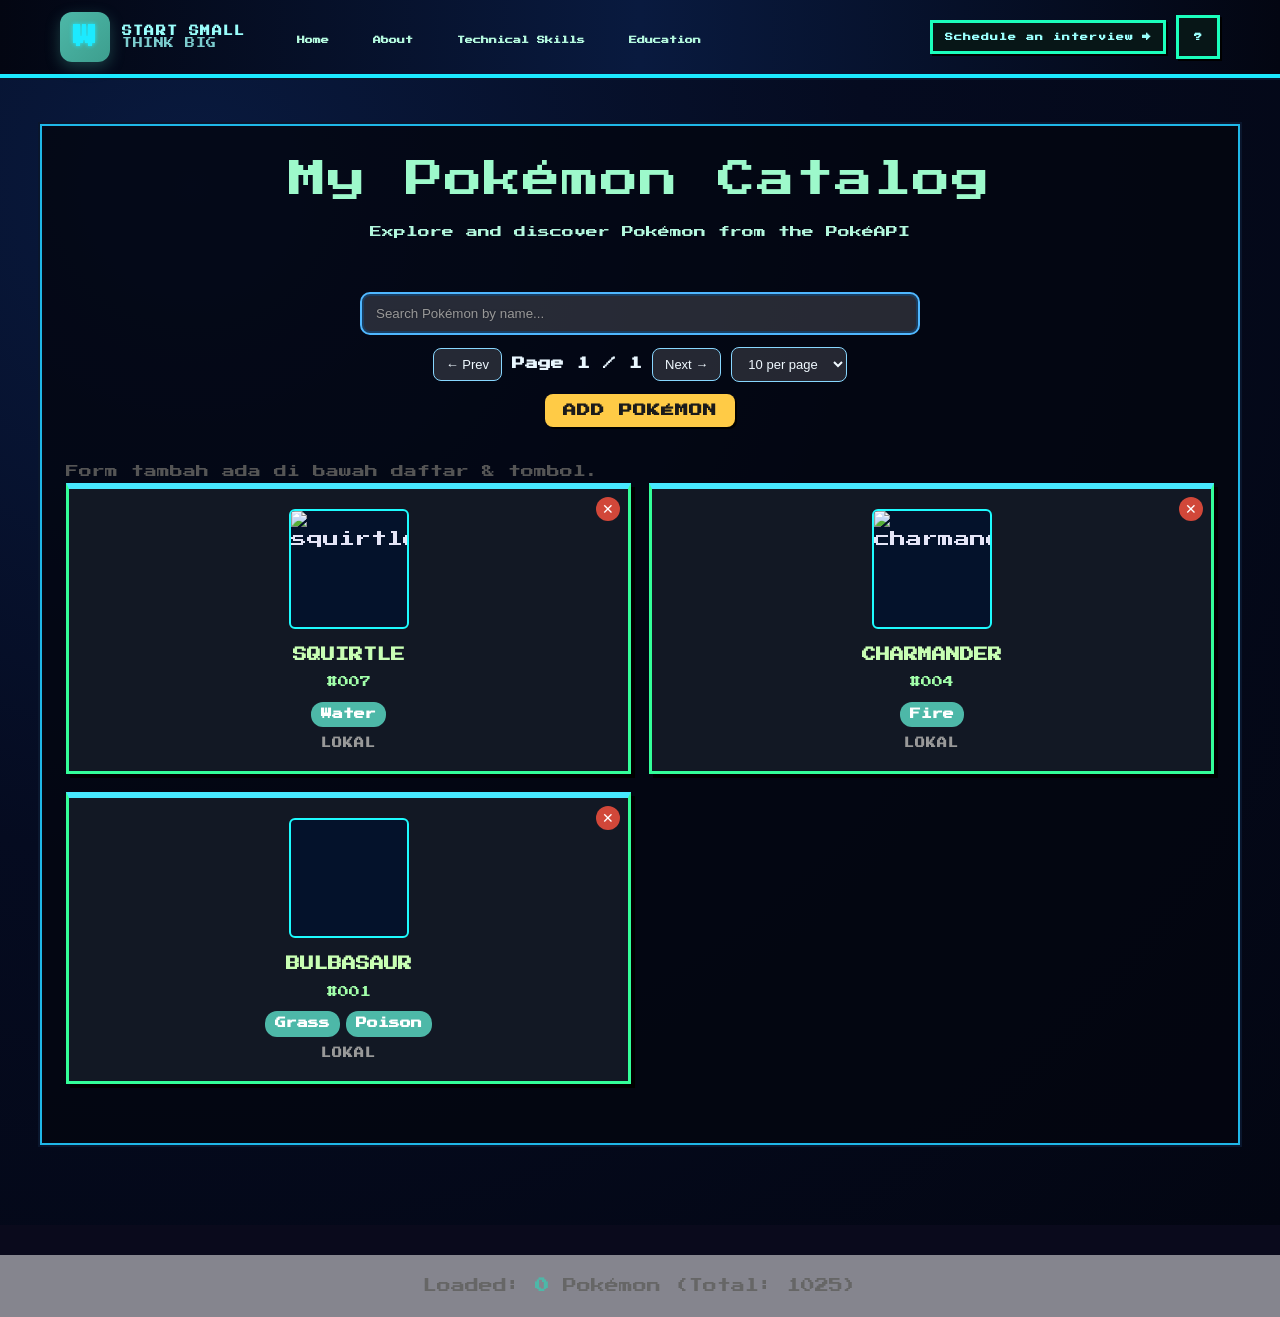
==== commit 0f095d68: "commit" ====
--- a/catalog/my-catalog.html
+++ b/catalog/my-catalog.html
@@ -19,8 +19,8 @@
                 <span class="logo-text">START SMALL<br><small>THINK BIG</small></span>
             </div>
             <ul class="nav-menu">
-                <li><a href="../index/index.html">Home</a></li>
-                <li><a href="../index/index.html#about">About</a></li>
+                <li><a href="../index.html">Home</a></li>
+                <li><a href="../index.html#about">About</a></li>
                 <li><a href="../skills/technical-skills.html" target="_blank" rel="noopener noreferrer">Technical Skills</a></li>
                 <li><a href="../education/education.html" target="_blank" rel="noopener noreferrer">Education</a></li>
             </ul>
@@ -58,9 +58,17 @@
                         <option value="50">50 per page</option>
                     </select>
                 </div>
+                <button id="toggleAddFormBtn" class="add-btn" type="button">Add Pokémon</button>
+            </div>
+            <p id="addFormNote" class="hint" style="margin-top: 10px;">Form tambah ada di bawah daftar & tombol.</p>
+
+            <!-- Pokemon Grid -->
+            <div class="pokemon-grid" id="pokemonGrid">
+                <div class="loading">Loading Pokémon...</div>
             </div>
 
-            <div class="catalog-crud">
+            <!-- Add Form (below list) -->
+            <div class="catalog-crud" id="catalogCrudSection" style="display:none;">
                 <h2>Add Pokémon</h2>
                 <form id="addPokemonForm" class="add-pokemon-form">
                     <div class="add-pokemon-grid">
@@ -107,11 +115,6 @@
                 <p class="hint">Jika tidak isi deskripsi, sistem akan membuat kalimat otomatis berdasarkan nama, tipe, dan ID. Atau tulis manual sendiri.</p>
                 <div class="chat-area" id="chatArea"></div>
             </div>
-
-            <!-- Pokemon Grid -->
-            <div class="pokemon-grid" id="pokemonGrid">
-                <div class="loading">Loading Pokémon...</div>
-            </div>
         </div>
     </section>
 
--- a/css/catalog.css
+++ b/css/catalog.css
@@ -593,6 +593,8 @@
 }
 
 .modal-body {
+    max-height: calc(84vh - 110px);
+    overflow-y: auto;
     display: grid;
     grid-template-columns: 1fr;
     gap: 14px;
@@ -724,16 +726,22 @@
 
 .modal-base-stats {
     min-width: 175px;
-    border: 1px solid #dbe9ff;
+    border: 1px solid #2a4a82;
     border-radius: 10px;
-    padding: 10px;
-    background: #f3f8ff;
+    padding: 12px;
+    background: #eaf1ff;
+    color: #142345;
 }
 
 .modal-base-stats h4 {
     margin: 0 0 8px;
     font-size: 14px;
-    color: #1f3b6b;
+    color: #0d1c36;
+}
+
+.modal-base-stats ul li {
+    color: #0d1c36;
+    font-weight: 700;
 }
 
 .modal-base-stats ul {
@@ -751,9 +759,14 @@
     margin-top: 14px;
     display: flex;
     gap: 10px;
-    flex-wrap: wrap;
-}
-
+    flex-wrap: nowrap;
+    justify-content: flex-start;
+    align-items: center;
+}
+
+.modal-action-row .delete-btn {
+    margin-left: auto;
+}
 .modal-action-row button,
 .save-update-btn,
 .cancel-update-btn,
@@ -875,6 +888,13 @@
     border-radius: 12px;
 }
 
+.update-form .buttons-wrap {
+    display: flex;
+    gap: 10px;
+    justify-content: flex-end;
+    margin-top: 10px;
+}
+
 .update-row {
     margin-bottom: 10px;
     display: flex;
@@ -918,7 +938,6 @@
 
 .save-update-btn { background: #2d8ef5; }
 .cancel-update-btn { background: #6c7d9d; }
-
 .modal-action-row .delete-btn,
 .modal-action-row .close-modal {
     border: none;
@@ -934,12 +953,15 @@
 }
 
 .modal-action-row .delete-btn {
-    position: absolute;
-    right: 18px;
-    bottom: 18px;
-    width: 120px;
-    height: 42px;
-    margin: 0;
+    position: relative;
+    width: auto;
+    height: auto;
+    margin-left: auto;
+    border-radius: 10px;
+    padding: 10px 16px;
+    background: #ee5f5f;
+    color: #fff;
+    font-weight: 700;
 }
 
 .modal-action-row .close-modal {
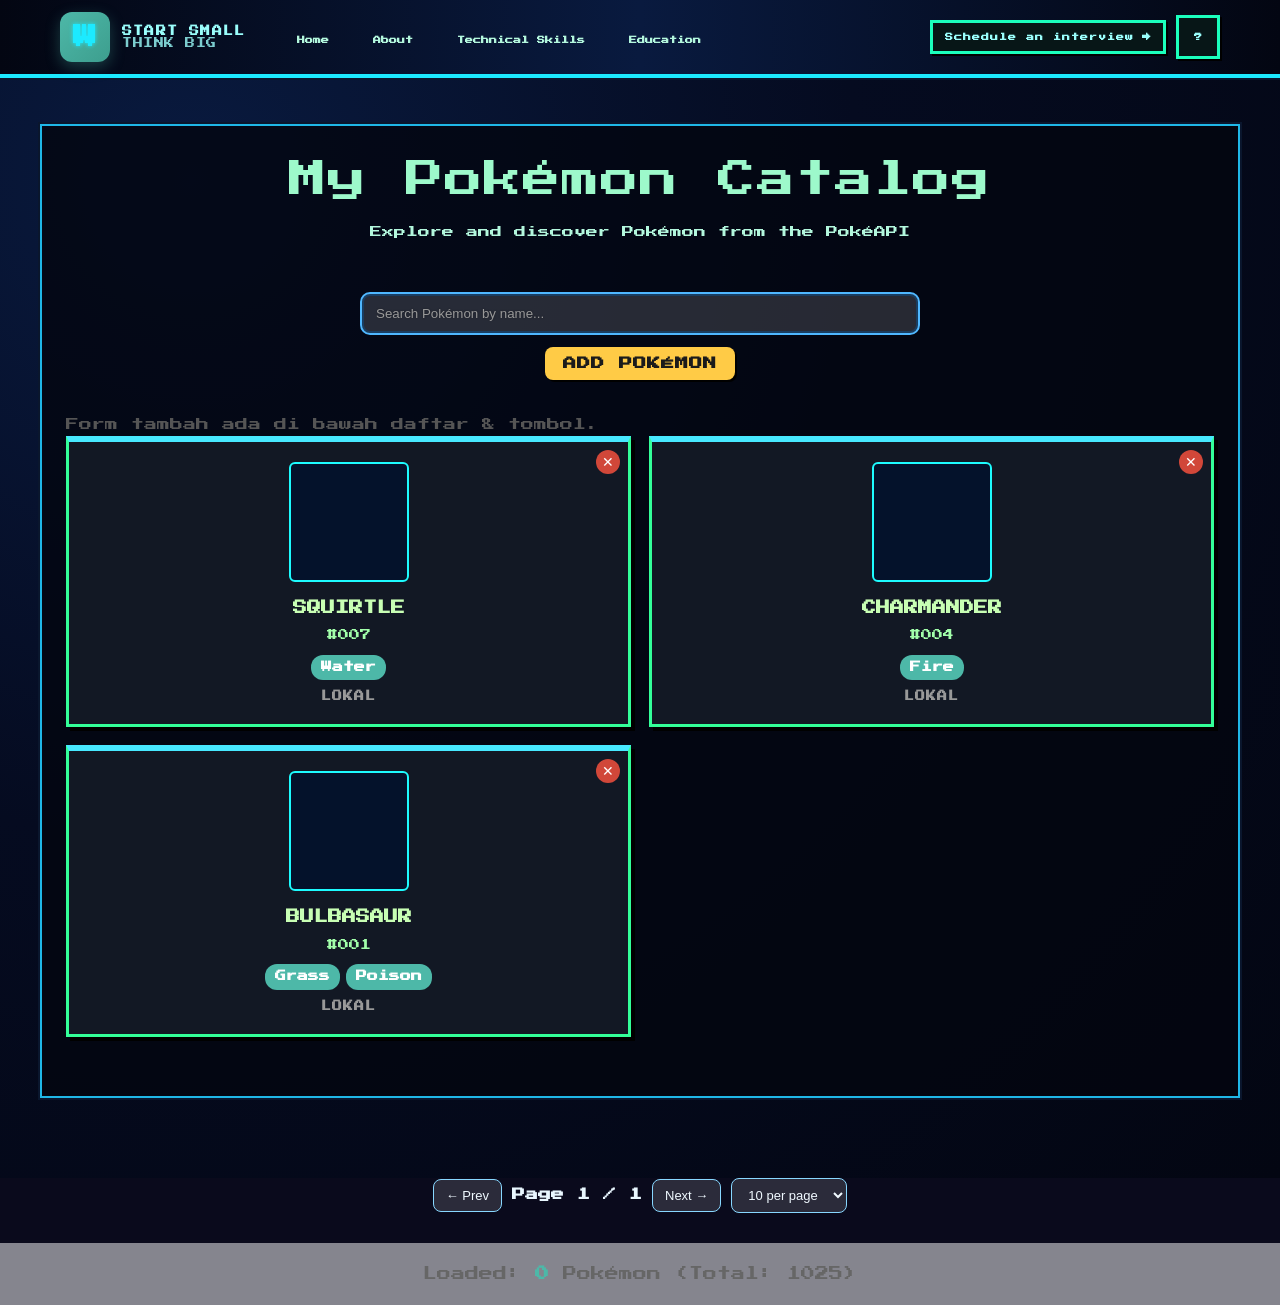
==== commit 8e09acc4: "commit" ====
--- a/catalog/my-catalog.html
+++ b/catalog/my-catalog.html
@@ -39,7 +39,7 @@
                 <p class="catalog-subtitle">Explore and discover Pokémon from the PokéAPI</p>
             </div>
 
-            <!-- Search, Filter & Pagination -->
+            <!-- Search & Add -->
             <div class="catalog-controls">
                 <input 
                     type="text" 
@@ -47,17 +47,6 @@
                     class="search-box" 
                     placeholder="Search Pokémon by name..."
                 >
-                <div class="pagination-controls">
-                    <button id="prevPageBtn" class="pagination-btn">&larr; Prev</button>
-                    <span id="pageInfo" class="page-info">Page 1 / 1</span>
-                    <button id="nextPageBtn" class="pagination-btn">Next &rarr;</button>
-                    <select id="itemsPerPage" class="items-per-page">
-                        <option value="10" selected>10 per page</option>
-                        <option value="20">20 per page</option>
-                        <option value="30">30 per page</option>
-                        <option value="50">50 per page</option>
-                    </select>
-                </div>
                 <button id="toggleAddFormBtn" class="add-btn" type="button">Add Pokémon</button>
             </div>
             <p id="addFormNote" class="hint" style="margin-top: 10px;">Form tambah ada di bawah daftar & tombol.</p>
@@ -118,7 +107,19 @@
         </div>
     </section>
 
-    <!-- Pagination Info -->
+            <!-- Pagination (bottom) -->
+            <div class="pagination-controls pagination-bottom">
+                <button id="prevPageBtn" class="pagination-btn">&larr; Prev</button>
+                <span id="pageInfo" class="page-info">Page 1 / 1</span>
+                <button id="nextPageBtn" class="pagination-btn">Next &rarr;</button>
+                <select id="itemsPerPage" class="items-per-page">
+                    <option value="10" selected>10 per page</option>
+                    <option value="20">20 per page</option>
+                    <option value="30">30 per page</option>
+                    <option value="50">50 per page</option>
+                </select>
+            </div>
+
     <div class="pagination-info" id="paginationInfo">
         Loaded: <span id="loadedCount">0</span> Pokémon (Total: 1025)</div>
 
--- a/css/catalog.css
+++ b/css/catalog.css
@@ -158,6 +158,7 @@
     display: flex;
     gap: 10px;
     align-items: center;
+    justify-content: center;
     flex-wrap: wrap;
 }
 
@@ -576,10 +577,11 @@
 
 .close {
     position: absolute;
-    right: 14px;
-    top: 10px;
-    width: 34px;
-    height: 34px;
+    right: 8px;
+    top: 8px;
+    z-index: 99999;
+    width: 36px;
+    height: 36px;
     border-radius: 50%;
     border: 2px solid #4579a7;
     display: flex;
@@ -590,6 +592,7 @@
     font-size: 18px;
     font-weight: 900;
     cursor: pointer;
+    box-shadow: 0 0 16px rgba(0,0,0,.2);
 }
 
 .modal-body {
@@ -927,6 +930,39 @@
     gap: 10px;
 }
 
+.modal-action-row {
+    position: sticky;
+    bottom: 0;
+    background: #fff;
+    margin-top: 10px;
+    padding: 10px 0 8px 0;
+    z-index: 2;
+    display: flex;
+    gap: 10px;
+    flex-wrap: nowrap;
+    align-items: center;
+}
+
+.modal-action-row .delete-btn {
+    margin-left: auto;
+}
+
+@media (max-width: 780px) {
+    .catalog-header h1 { font-size: 24px; }
+    .catalog-subtitle { font-size: 10px; }
+    .catalog-controls { gap: 8px; }
+    .pagination-controls { flex-wrap: wrap; gap: 8px; }
+    .pagination-btn, .items-per-page, .add-btn { font-size: 12px; padding: 8px 10px; }
+    .modal-content { width: min(95%, 95vw); }
+    .modal-body { max-height: calc(80vh - 90px); }
+}
+
+@media (max-width: 500px) {
+    .navbar-fixed .nav-menu { display: none; }
+    .navbar-fixed { padding: 8px 0; }
+    .nav-buttons { display: none; }
+}
+
 .save-update-btn,
 .cancel-update-btn {
     border: none;
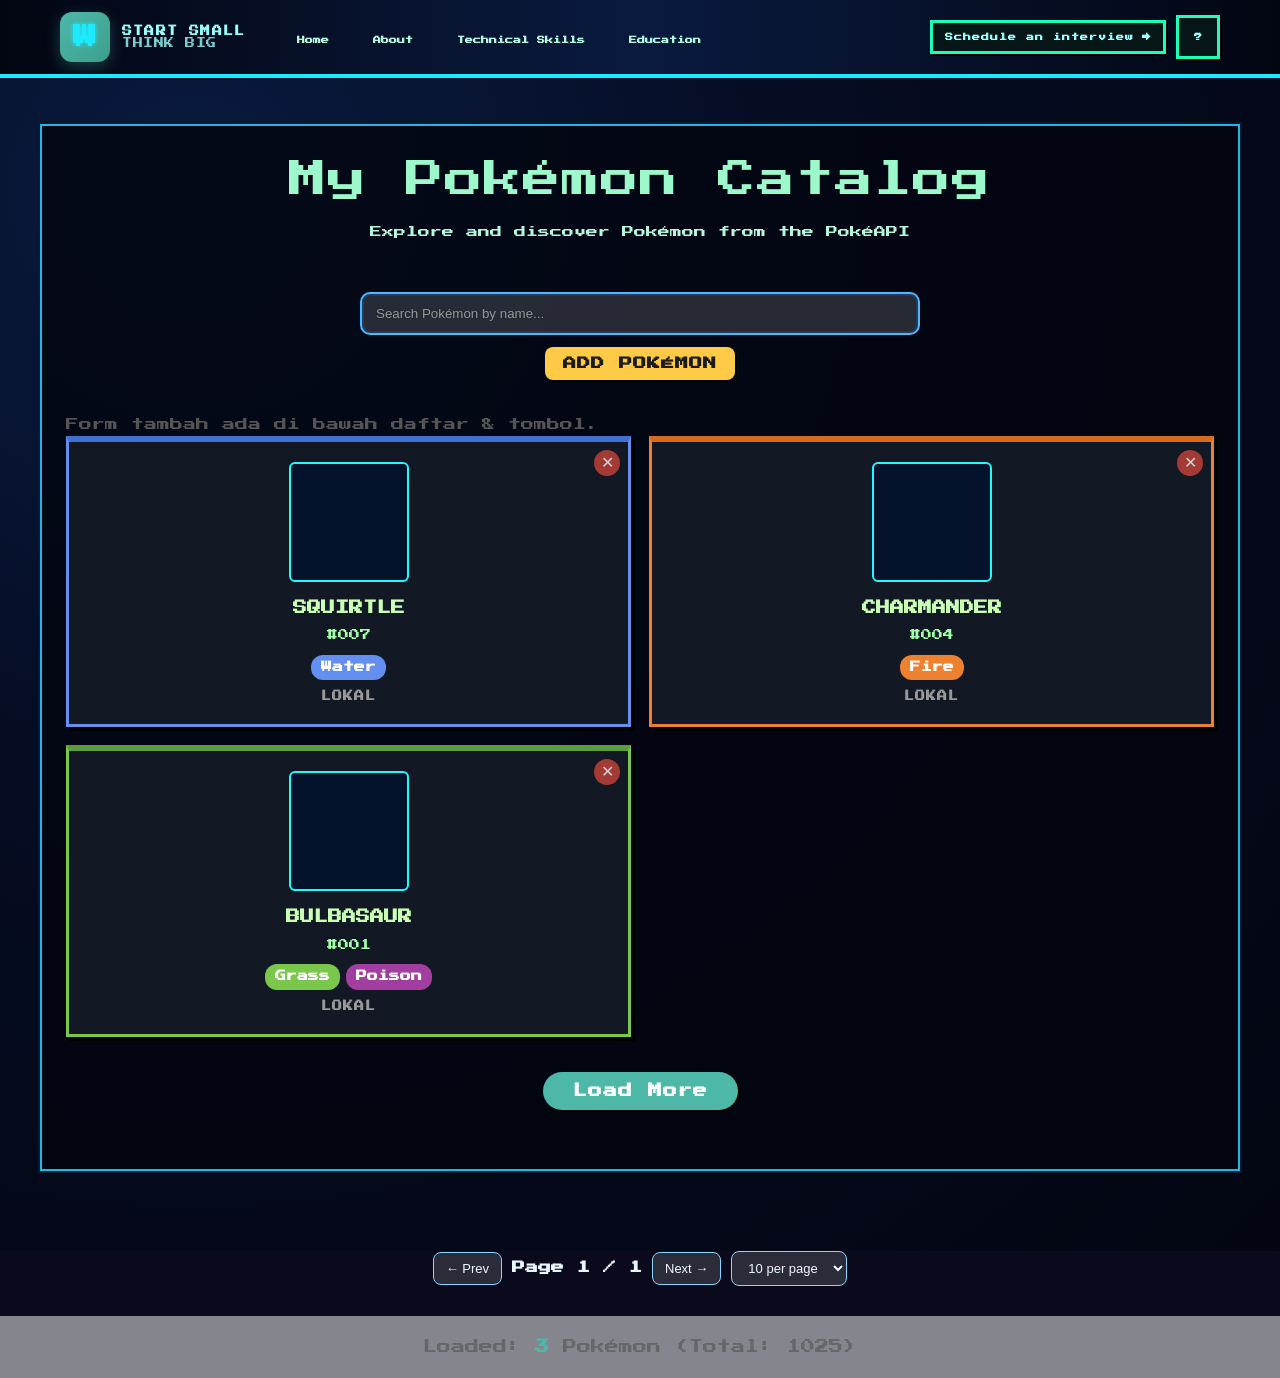
==== commit b8266117: "commit" ====
--- a/catalog/my-catalog.html
+++ b/catalog/my-catalog.html
@@ -54,6 +54,11 @@
             <!-- Pokemon Grid -->
             <div class="pokemon-grid" id="pokemonGrid">
                 <div class="loading">Loading Pokémon...</div>
+            </div>
+
+            <!-- Load More Button -->
+            <div class="load-more-container">
+                <button id="loadMoreBtn" class="load-more-btn" type="button">Load More Pokémon</button>
             </div>
 
             <!-- Add Form (below list) -->
--- a/css/catalog.css
+++ b/css/catalog.css
@@ -242,6 +242,12 @@
     transform: none;
 }
 
+.load-more-container {
+    text-align: center;
+    margin: 20px 0;
+    margin-bottom: 35px;
+}
+
 /* ============= POKEMON GRID ============= */
 .pokemon-grid {
     display: grid;
@@ -276,25 +282,48 @@
     animation: fadeIn 0.4s ease;
 }
 
+/* Type-based border colors */
+.pokemon-card-type-grass { border-color: #7AC74C; border-top-color: #5a9d3a; }
+.pokemon-card-type-fire { border-color: #EE8130; border-top-color: #d46b1f; }
+.pokemon-card-type-water { border-color: #6390F0; border-top-color: #4170d0; }
+.pokemon-card-type-electric { border-color: #F7D02C; border-top-color: #d4b01a; }
+.pokemon-card-type-ice { border-color: #96D9D6; border-top-color: #6fb8b5; }
+.pokemon-card-type-fighting { border-color: #C22E28; border-top-color: #a01f15; }
+.pokemon-card-type-poison { border-color: #A33EA1; border-top-color: #7d2d7a; }
+.pokemon-card-type-ground { border-color: #E2BF65; border-top-color: #c9a850; }
+.pokemon-card-type-flying { border-color: #A98FF3; border-top-color: #8270d0; }
+.pokemon-card-type-psychic { border-color: #F95587; border-top-color: #d63f65; }
+.pokemon-card-type-bug { border-color: #A6B91A; border-top-color: #7d8811; }
+.pokemon-card-type-rock { border-color: #B6A136; border-top-color: #8f7d25; }
+.pokemon-card-type-ghost { border-color: #735797; border-top-color: #563f70; }
+.pokemon-card-type-dragon { border-color: #6F35FC; border-top-color: #5527ca; }
+.pokemon-card-type-dark { border-color: #705746; border-top-color: #5a4435; }
+.pokemon-card-type-steel { border-color: #B7B7CE; border-top-color: #95959f; }
+.pokemon-card-type-fairy { border-color: #D685AD; border-top-color: #b8658a; }
+.pokemon-card-type-normal { border-color: #A8A77A; border-top-color: #7f7d5d; }
+
 .delete-card-btn {
     position: absolute;
     top: 8px;
     right: 8px;
     border: none;
-    background: rgba(231, 76, 60, 0.9);
+    background: rgba(231, 76, 60, 0.85);
     color: #fff;
-    width: 24px;
-    height: 24px;
+    width: 26px;
+    height: 26px;
     border-radius: 50%;
     cursor: pointer;
-    font-size: 14px;
-    line-height: 24px;
+    font-size: 16px;
+    line-height: 26px;
     text-align: center;
-    z-index: 2;
+    z-index: 10;
+    opacity: 0.8;
+    transition: opacity 0.2s ease, background 0.2s ease;
 }
 
 .delete-card-btn:hover {
-    background: rgba(192, 57, 43, 1);
+    background: rgba(192, 57, 43, 0.95);
+    opacity: 1;
 }
 
 .pokemon-source {
@@ -596,12 +625,31 @@
 }
 
 .modal-body {
-    max-height: calc(84vh - 110px);
+    max-height: calc(85vh - 80px);
     overflow-y: auto;
     display: grid;
     grid-template-columns: 1fr;
     gap: 14px;
     position: relative;
+    padding-right: 8px;
+}
+
+.modal-body::-webkit-scrollbar {
+    width: 8px;
+}
+
+.modal-body::-webkit-scrollbar-track {
+    background: #f0f3ff;
+    border-radius: 4px;
+}
+
+.modal-body::-webkit-scrollbar-thumb {
+    background: #888da7;
+    border-radius: 4px;
+}
+
+.modal-body::-webkit-scrollbar-thumb:hover {
+    background: #6f759e;
 }
 
 .modal-top {
@@ -930,6 +978,24 @@
     gap: 10px;
 }
 
+.add-preview-row .add-preview {
+    width: 100%;
+    height: 170px;
+    border: 1px solid #8fa9d5;
+    border-radius: 8px;
+    background: #fff;
+    display: flex;
+    align-items: center;
+    justify-content: center;
+    overflow: hidden;
+}
+
+.add-preview-row .add-preview img {
+    width: auto;
+    height: 100%;
+    object-fit: contain;
+}
+
 .modal-action-row {
     position: sticky;
     bottom: 0;
